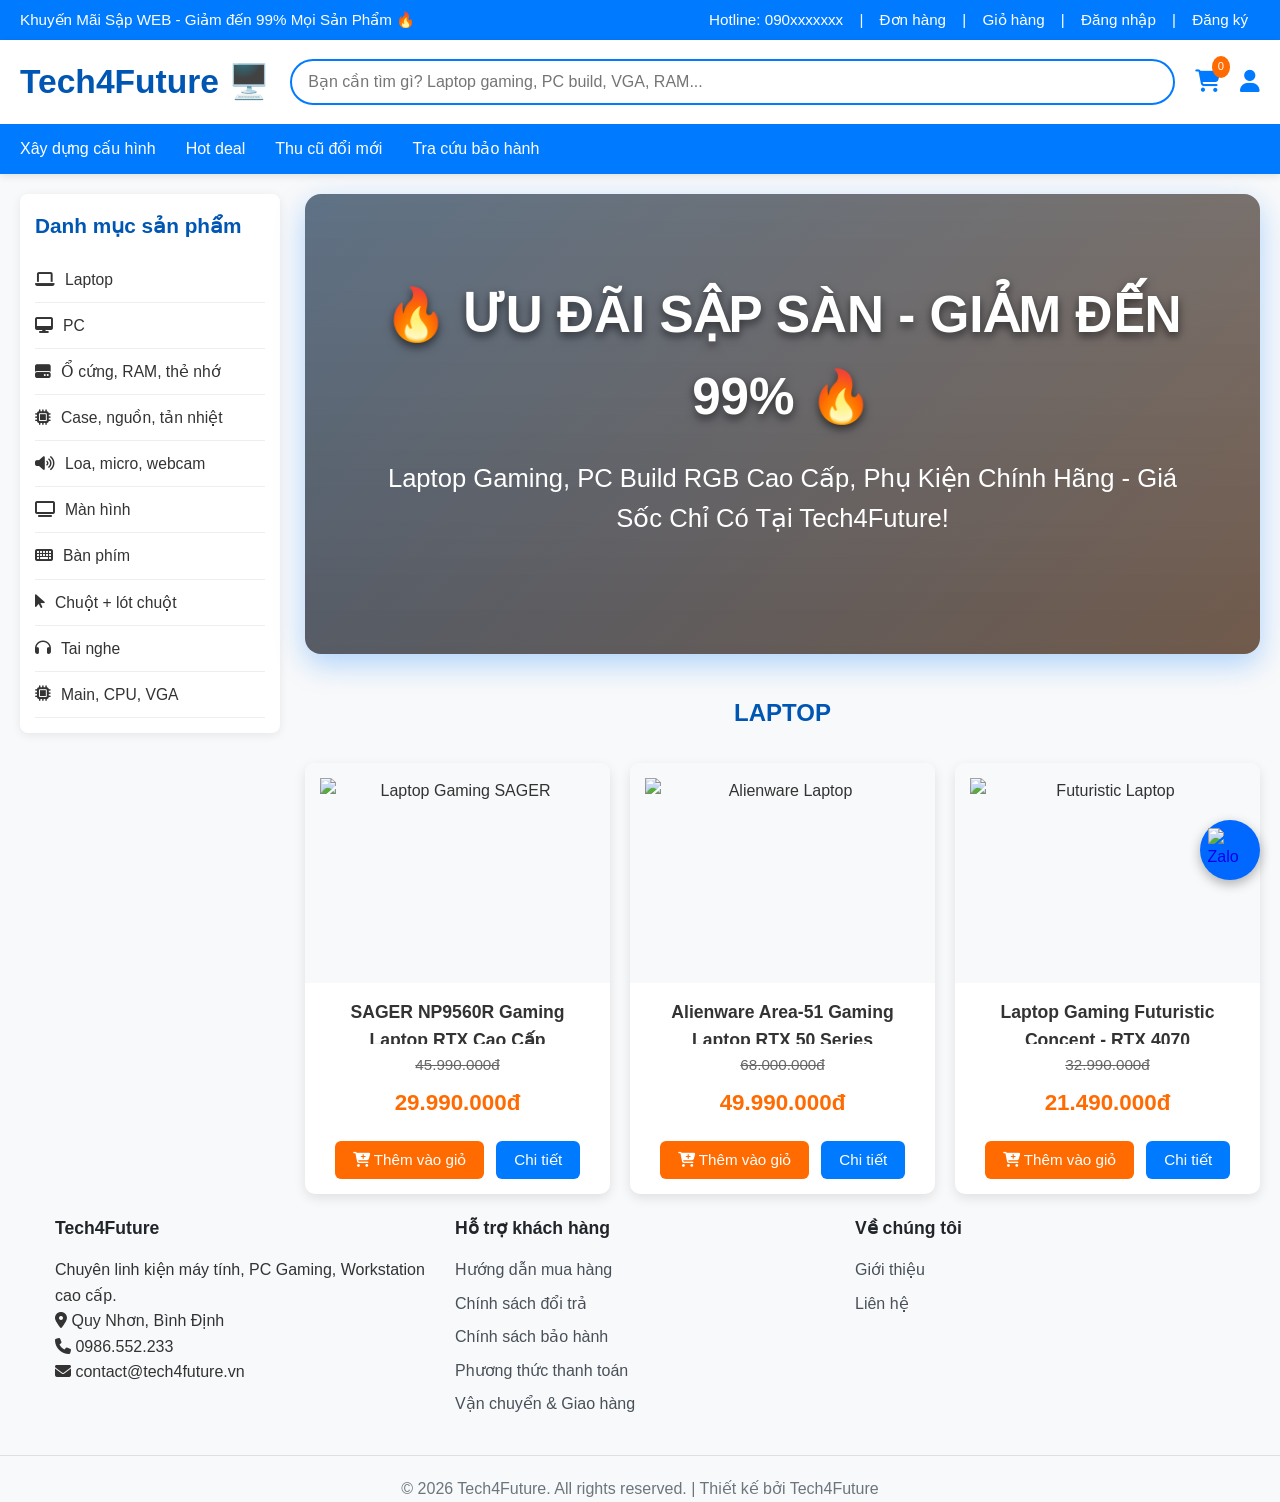
==== pages/laptop.html @ 3ebb7e1a "Khoi tao du an Tech4Future" ====
<!DOCTYPE html>
<html lang="vi">
    <head>
        <meta charset="UTF-8">
        <meta name="viewport" content="width=device-width, initial-scale=1.0"/>
        <title>Laptop - Tech4Future</title>
        <link rel="stylesheet" href="https://cdnjs.cloudflare.com/ajax/libs/font-awesome/6.5.0/css/all.min.css"/>
        <link rel="stylesheet" href="../css/style.css">
    </head>
    <body>
      <div class="top-bar">
    <div>Khuyến Mãi Sập WEB - Giảm đến 99% Mọi Sản Phẩm 🔥</div>
    <div>
      <a href="#">Hotline: 090xxxxxxx</a> |
      <a href="#">Đơn hàng</a> |
      <a href="#">Giỏ hàng</a> |
      <a href="../auth/login_full.html">Đăng nhập</a> |
      <a href="../auth/register_full.html">Đăng ký</a>
    </div>
  </div>

  <!-- Header -->
  <header>
    <div class="main-header">
      <a href="../index.html" class="logo">Tech4Future 🖥️</a>
      
      <div class="search-bar">
        <input type="text" placeholder="Bạn cần tìm gì? Laptop gaming, PC build, VGA, RAM...">
      </div>

      <div class="icons">
        <a href="#" class="cart"><i class="fas fa-shopping-cart"></i></a>
        <a href="#"><i class="fas fa-user"></i></a>
      </div>
    </div>

    <div class="nav-cat">
      <div class="nav-cat-inner">
        <a href="#">Xây dựng cấu hình</a>
        <a href="#">Hot deal</a>
        <a href="#">Thu cũ đổi mới</a>
        <a href="../pages/trabaohanh.html">Tra cứu bảo hành</a>
      </div>
    </div>
  </header>

  <div class="container">
    <!-- Sidebar -->
    <aside>
      <h3>Danh mục sản phẩm</h3>
      <ul class="cat-list">
        <li><a href="laptop.html"><i class="fas fa-laptop"></i> Laptop</a></li>
        <li><a href="pc.html"><i class="fas fa-desktop"></i> PC</a></li>
        <li><a href="#"><i class="fas fa-hdd"></i> Ổ cứng, RAM, thẻ nhớ</a></li>
        <li><a href="#"><i class="fas fa-microchip"></i> Case, nguồn, tản nhiệt</a></li>
        <li><a href="#"><i class="fas fa-volume-up"></i> Loa, micro, webcam</a></li>
        <li><a href="#"><i class="fas fa-tv"></i> Màn hình</a></li>
        <li><a href="#"><i class="fas fa-keyboard"></i> Bàn phím</a></li>
        <li><a href="#"><i class="fas fa-mouse-pointer"></i> Chuột + lót chuột</a></li>
        <li><a href="#"><i class="fas fa-headphones"></i> Tai nghe</a></li>
        <li><a href="#"><i class="fas fa-microchip"></i> Main, CPU, VGA</a></li>
      </ul>
    </aside>

    <!-- Main content -->
    <main>
      <div class="banner">
        <h1>🔥 ƯU ĐÃI SẬP SÀN - GIẢM ĐẾN 99% 🔥</h1>
        <p>Laptop Gaming, PC Build RGB Cao Cấp, Phụ Kiện Chính Hãng - Giá Sốc Chỉ Có Tại Tech4Future!</p>
      </div>

      <h2 style="text-align:center; color:var(--primary-dark); margin:30px 0;">LAPTOP</h2>
      <div class="hot-deals">

        <!-- Sản phẩm 1 -->
          <a href="../products/Sager.html" class="product-card-link">
            <div class="product-card">
              <img src="https://cdn.shopify.com/s/files/1/0228/7629/1136/files/section-1-np-9560r.jpg?v=1763933758" alt="Laptop Gaming SAGER">
              <div class="product-info">
                <h4>SAGER NP9560R Gaming Laptop RTX Cao Cấp</h4>
                <div><span class="old-price">45.990.000đ</span></div>
                <div class="price">29.990.000đ</div>
                <div class="product-buttons">
                  <button class="btn btn-add-to-cart"><i class="fas fa-cart-plus"></i> Thêm vào giỏ</button>
                  <button class="btn btn-detail">Chi tiết</button>
                </div>
              </div>
            </div>
          </a>

        <!-- Sản phẩm 2 -->
        <a href="../products/alienware.html" class="product-card-link">
          <div class="product-card">
            <img src="https://i.pcmag.com/imagery/articles/01oN03DkhXp3JIj5jBahM9G-1.fit_lim.size_1050x.jpg" alt="Alienware Laptop">
            <div class="product-info">
              <h4>Alienware Area-51 Gaming Laptop RTX 50 Series</h4>
              <div><span class="old-price">68.000.000đ</span></div>
              <div class="price">49.990.000đ</div>
              <div class="product-buttons">
                <button class="btn btn-add-to-cart"><i class="fas fa-cart-plus"></i> Thêm vào giỏ</button>
                <button class="btn btn-detail">Chi tiết</button>
              </div>
            </div>
          </div>
        </a>

        <!-- Sản phẩm 3 -->
        <a href="../products/futuristic.html" class="product-card-link">
          <div class="product-card">
            <img src="https://freepixel-prod.s3.amazonaws.com/preview/free-photos-a-sleek-and-modern-laptop-with-a-light-blue-screen-possibly-representing-an-advanced-or-futuristic-d-preview-100395574.jpg" alt="Futuristic Laptop">
            <div class="product-info">
              <h4>Laptop Gaming Futuristic Concept - RTX 4070</h4>
              <div><span class="old-price">32.990.000đ</span></div>
              <div class="price">21.490.000đ</div>
              <div class="product-buttons">
                <button class="btn btn-add-to-cart"><i class="fas fa-cart-plus"></i> Thêm vào giỏ</button>
                <button class="btn btn-detail">Chi tiết</button>
              </div>
            </div>
          </div>
        </a>
      </div>
    </main>
  </div>

  <footer class="site-footer">
    <div class="footer-container">
      <div class="footer-col">
        <h4>Tech4Future</h4>
        <p>Chuyên linh kiện máy tính, PC Gaming, Workstation cao cấp.</p>
        <p><i class="fas fa-map-marker-alt"></i> Quy Nhơn, Bình Định</p>
        <p><i class="fas fa-phone"></i> 0986.552.233</p>
        <p><i class="fas fa-envelope"></i> contact@tech4future.vn</p>
      </div>

      <div class="footer-col">
        <h4>Hỗ trợ khách hàng</h4>
        <ul>
          <li><a href="#">Hướng dẫn mua hàng</a></li>
          <li><a href="#">Chính sách đổi trả</a></li>
          <li><a href="#">Chính sách bảo hành</a></li>
          <li><a href="#">Phương thức thanh toán</a></li>
          <li><a href="#">Vận chuyển & Giao hàng</a></li>
        </ul>
      </div>

      <div class="footer-col">
        <h4>Về chúng tôi</h4>
        <ul>
          <li><a href="#">Giới thiệu</a></li>
          <li><a href="#">Liên hệ</a></li>
        </ul>
      </div>
    </div>

    <div class="footer-bottom">
      © 2026 Tech4Future. All rights reserved. | Thiết kế bởi Tech4Future
    </div>
  </footer>

  <!-- Floating Zalo Chat Button -->
  <a href="https://zalo.me/0832108179" target="_blank" class="zalo-float" title="Chat hỗ trợ qua Zalo">
    <img src="https://classic.vn/wp-content/uploads/2022/07/zalo-icon.png" alt="Zalo Support">
  </a>
    </body>
</html>
---- css/style.css ----
:root {
      --primary: #007BFF;       /* xanh dương chính */
      --primary-dark: #0056b3;
      --primary-light: #e3f2fd;
      --accent: #ff6b00;        /* cam nổi bật khuyến mãi */
      --text: #333;
      --gray: #666;
      --bg: #f8f9fa;
    }

    * { margin:0; padding:0; box-sizing:border-box; }
    body {
      font-family: 'Segoe UI', Tahoma, Geneva, Verdana, sans-serif;
      background: var(--bg);
      color: var(--text);
      line-height: 1.6;
    }

    /* Top bar */
    .top-bar {
      background: var(--primary);
      color: white;
      padding: 8px 20px;
      font-size: 0.95rem;
      display: flex;
      justify-content: space-between;
      align-items: center;
      flex-wrap: wrap;
    }
    .top-bar a { color: white; text-decoration: none; margin: 0 12px; }
    .top-bar a:hover { text-decoration: underline; }

    /* Header */
    header {
      background: white;
      box-shadow: 0 2px 8px rgba(0,0,0,0.1);
      position: sticky;
      top: 0;
      z-index: 999;
    }
    .main-header {
      max-width: 1400px;
      margin: 0 auto;
      padding: 15px 20px;
      display: flex;
      align-items: center;
      gap: 20px;
      flex-wrap: wrap;
    }
    .logo {
      font-size: 2.1rem;
      font-weight: bold;
      color: var(--primary-dark);
      text-decoration: none;
    }
    .search-bar {
      flex: 1;
      min-width: 280px;
    }
    .search-bar input {
      width: 100%;
      padding: 12px 16px;
      border: 2px solid var(--primary);
      border-radius: 50px;
      font-size: 1rem;
      outline: none;
    }
    .icons {
      display: flex;
      gap: 20px;
      font-size: 1.4rem;
    }
    .icons a { color: var(--primary); position: relative; }
    .icons .cart::after {
      content: "0";
      position: absolute;
      top: -8px; right: -10px;
      background: var(--accent);
      color: white;
      font-size: 0.7rem;
      padding: 2px 6px;
      border-radius: 50%;
    }

    /* Nav categories */
    .nav-cat {
      background: var(--primary);
      color: white;
    }
    .nav-cat-inner {
      max-width: 1400px;
      margin: 0 auto;
      padding: 12px 20px;
      display: flex;
      gap: 30px;
      font-weight: 500;
    }
    .nav-cat a { color: white; text-decoration: none; }
    .nav-cat a:hover { text-decoration: underline; }

    /* Layout */
    .container {
      max-width: 1400px;
      margin: 20px auto;
      padding: 0 20px;
      display: flex;
      gap: 25px;
    }

    aside {
      width: 260px;
      background: white;
      border-radius: 8px;
      box-shadow: 0 2px 10px rgba(0,0,0,0.08);
      padding: 15px;
      height: fit-content;
      position: sticky;
      top: 90px;
    }
    aside h3 {
      color: var(--primary-dark);
      margin-bottom: 15px;
      font-size: 1.3rem;
    }
    .cat-list {
      list-style: none;
    }
    .cat-list li {
      padding: 10px 0;
      border-bottom: 1px solid #eee;
    }
    .cat-list a {
      color: var(--text);
      text-decoration: none;
      display: flex;
      align-items: center;
      gap: 10px;
      font-size: 0.98rem;
    }
    .cat-list a:hover { color: var(--primary); }

    main { flex: 1; }

    /* Banner - Đã sửa với nền PC RGB đẹp */
    .banner {
      background: linear-gradient(rgba(0, 0, 0, 0.55), rgba(0, 0, 0, 0.65)), 
                  url('https://images.unsplash.com/photo-1587202372775-e229f172b9d7?auto=format&fit=crop&q=80&w=2000') center/cover no-repeat;
      color: white;
      padding: 80px 40px;
      border-radius: 16px;
      margin-bottom: 40px;
      text-align: center;
      box-shadow: 0 10px 30px rgba(0, 123, 255, 0.3);
      position: relative;
      overflow: hidden;
    }

    .banner::before {
      content: "";
      position: absolute;
      top: 0; left: 0; right: 0; bottom: 0;
      background: linear-gradient(135deg, rgba(0,123,255,0.15), rgba(255,107,0,0.15));
      pointer-events: none;
    }

    .banner h1 {
      font-size: 3.2rem;
      margin-bottom: 20px;
      text-shadow: 0 4px 10px rgba(0,0,0,0.6);
      position: relative;
      z-index: 2;
    }

    .banner p {
      font-size: 1.6rem;
      margin-bottom: 35px;
      max-width: 800px;
      margin-left: auto;
      margin-right: auto;
      position: relative;
      z-index: 2;
    }

    .banner .btn {
      background: var(--accent);
      color: white;
      padding: 18px 48px;
      border-radius: 50px;
      text-decoration: none;
      font-weight: bold;
      font-size: 1.4rem;
      transition: all 0.3s;
      box-shadow: 0 6px 20px rgba(255,107,0,0.4);
      position: relative;
      z-index: 2;
      display: inline-block;
    }

    .banner .btn:hover {
      background: #e65c00;
      transform: translateY(-5px) scale(1.05);
      box-shadow: 0 12px 30px rgba(255,107,0,0.6);
    }

    .hot-deals {
      display: grid;
      grid-template-columns: repeat(auto-fit, minmax(280px, 1fr));
      gap: 20px;
    }

    /* Product Card */
    .product-card-link {
      display: block;
      text-decoration: none;
      color: inherit;
      height: 100%;
    }

    .product-card {
      background: white;
      border-radius: 10px;
      overflow: hidden;
      box-shadow: 0 4px 12px rgba(0,0,0,0.1);
      transition: 0.3s;
      text-align: center;
      height: 100%;
      display: flex;
      flex-direction: column;
    }

    .product-card:hover {
      transform: translateY(-8px);
      box-shadow: 0 12px 30px rgba(0,123,255,0.25);
    }

    .product-card img {
      width: 100%;
      height: 220px;
      object-fit: contain;
      padding: 15px;
      background: #f8f9fa;
    }

    .product-info {
      padding: 15px;
      flex: 1;
      display: flex;
      flex-direction: column;
    }

    .product-info h4 {
      font-size: 1.1rem;
      margin-bottom: 8px;
      height: 2.6em;
      overflow: hidden;
    }

    .price {
      color: var(--accent);
      font-size: 1.4rem;
      font-weight: bold;
      margin: 8px 0;
    }

    .old-price {
      color: var(--gray);
      text-decoration: line-through;
      font-size: 0.95rem;
    }

    .product-buttons {
      margin-top: 12px;
      display: flex;
      gap: 12px;
      justify-content: center;
      flex-wrap: wrap;
    }

    .btn {
      padding: 10px 18px;
      font-size: 0.95rem;
      border: none;
      border-radius: 6px;
      cursor: pointer;
      transition: all 0.2s;
    }

    .btn-add-to-cart {
      background: var(--accent);
      color: white;
    }

    .btn-add-to-cart:hover {
      background: #e65c00;
      transform: translateY(-2px);
    }

    .btn-detail {
      background: var(--primary);
      color: white;
    }

    .btn-detail:hover {
      background: var(--primary-dark);
      transform: translateY(-2px);
    }

    .product-buttons button {
      position: relative;
      z-index: 2;
    }

    /* Floating Zalo Button */
    .zalo-float {
      position: fixed;
      bottom: 20px;
      right: 20px;
      width: 60px;
      height: 60px;
      background: #0068ff;
      border-radius: 50%;
      box-shadow: 0 4px 12px rgba(0, 0, 0, 0.3);
      display: flex;
      align-items: center;
      justify-content: center;
      z-index: 9999;
      transition: all 0.3s ease;
      text-decoration: none;
    }

    .zalo-float img {
      width: 45px;
      height: 45px;
      object-fit: contain;
    }

    .zalo-float:hover {
      transform: scale(1.15);
      box-shadow: 0 8px 20px rgba(0, 104, 255, 0.4);
    }

    @media (max-width: 992px) {
      .container { flex-direction: column; }
      aside { width: 100%; position: static; }
    }
    @media (max-width: 768px) {
      .main-header { flex-direction: column; gap: 15px; }
      .nav-cat-inner { flex-wrap: wrap; justify-content: center; }
      .banner { padding: 60px 20px; }
      .banner h1 { font-size: 2.5rem; }
      .banner p { font-size: 1.3rem; }
      .zalo-float {
        width: 55px;
        height: 55px;
        bottom: 15px;
        right: 15px;
      }
      .zalo-float img {
        width: 40px;
        height: 40px;
      }
    }

    /* Footer */
    .footer-container {
      max-width: 1200px;
      margin: 0 auto;
      padding: 0 15px;
      display: grid;
      grid-template-columns: repeat(auto-fit, minmax(220px, 1fr));
      gap: 30px;
    }

    .footer-col h4 {
      margin-bottom: 15px;
      color: #212529;
      font-size: 1.1rem;
    }

    .footer-col ul {
      list-style: none;
    }

    .footer-col ul li {
      margin-bottom: 8px;
    }

    .footer-col a {
      color: #495057;
      text-decoration: none;
    }

    .footer-col a:hover {
      color: #007bff;
    }

    .footer-bottom {
      text-align: center;
      margin-top: 30px;
      padding-top: 20px;
      border-top: 1px solid #e0e0e0;
      color: #6c757d;
    }
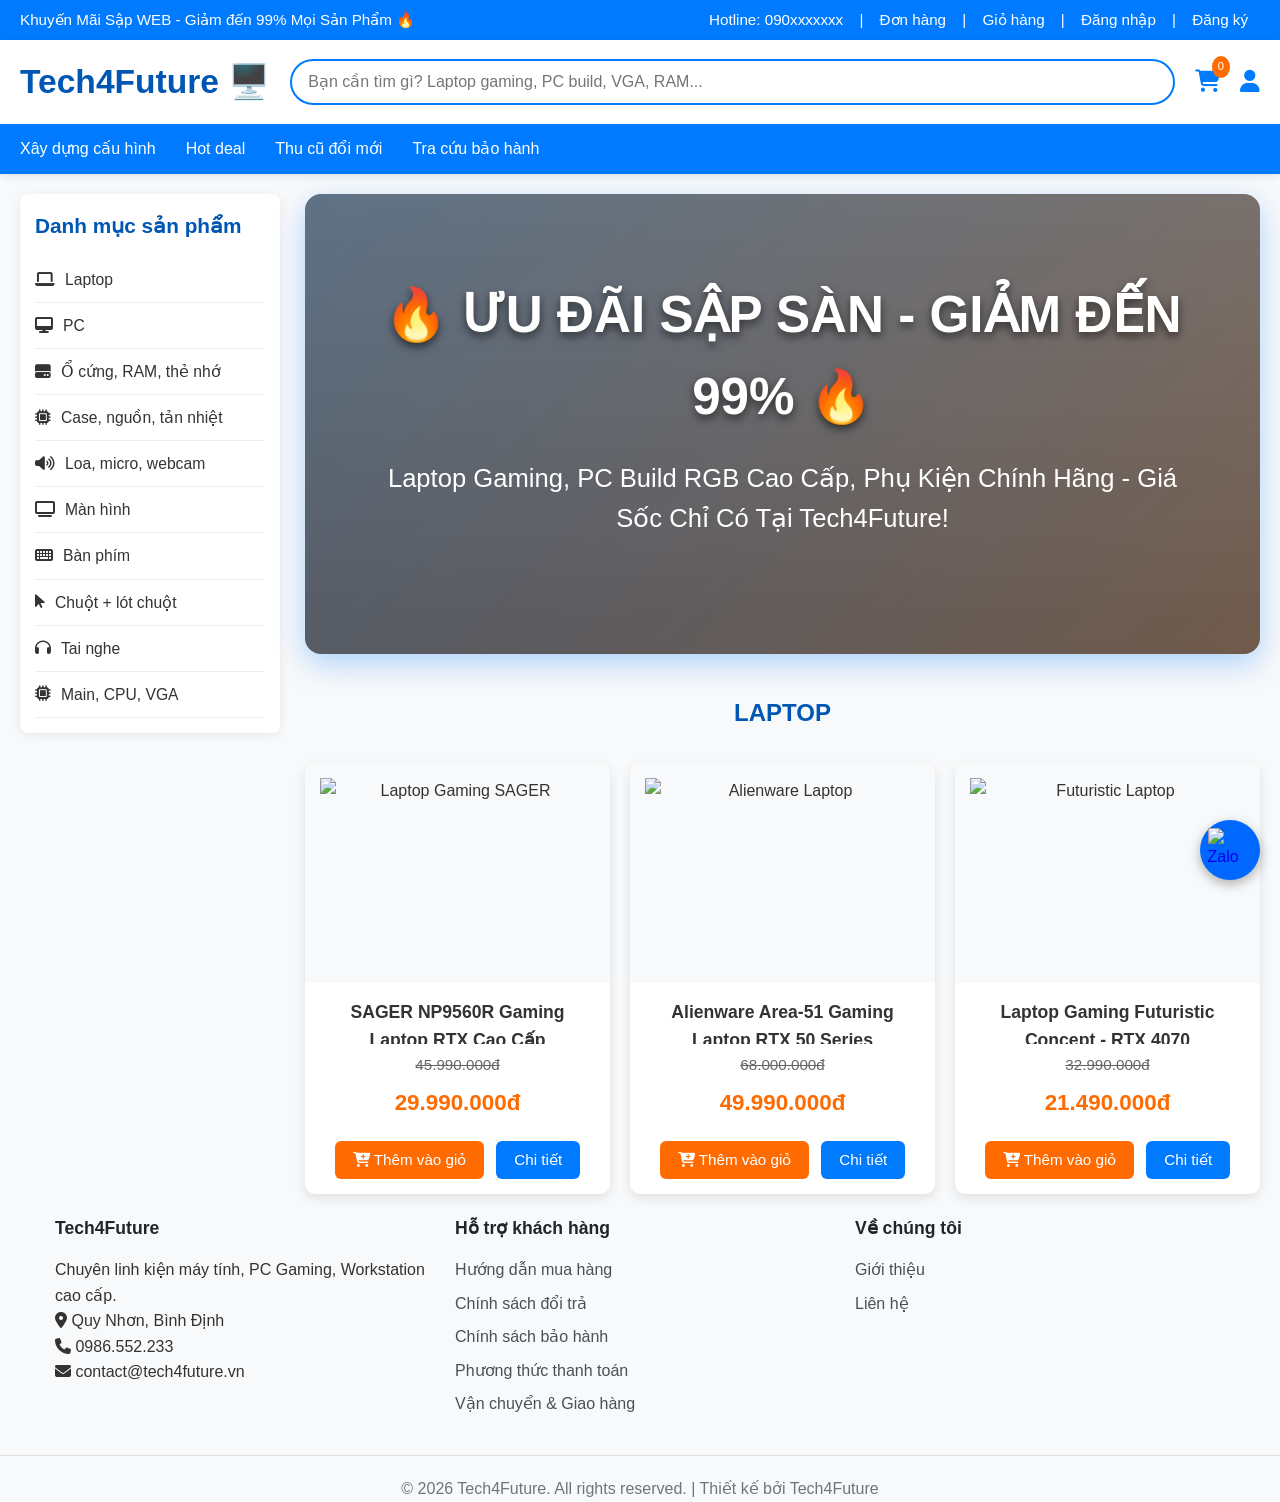
==== commit aca28bb6: "bố cục folder" ====
--- a/pages/laptop.html
+++ b/pages/laptop.html
@@ -5,7 +5,7 @@
         <meta name="viewport" content="width=device-width, initial-scale=1.0"/>
         <title>Laptop - Tech4Future</title>
         <link rel="stylesheet" href="https://cdnjs.cloudflare.com/ajax/libs/font-awesome/6.5.0/css/all.min.css"/>
-        <link rel="stylesheet" href="../css/style.css">
+        <link rel="stylesheet" href="../assets/css/style.css">
     </head>
     <body>
       <div class="top-bar">
@@ -163,4 +163,4 @@
     <img src="https://classic.vn/wp-content/uploads/2022/07/zalo-icon.png" alt="Zalo Support">
   </a>
     </body>
-</html>+</html>
--- a/assets/css/style.css
+++ b/assets/css/style.css
@@ -0,0 +1,404 @@
+
+ :root {
+   --primary: #007BFF;       /* xanh duong chinh */
+      --primary-dark: #0056b3;
+      --primary-light: #e3f2fd;
+   --accent: #ff6b00;        /* cam noi bat khuyen mai */
+      --text: #333;
+      --gray: #666;
+      --bg: #f8f9fa;
+    }
+
+    * { margin:0; padding:0; box-sizing:border-box; }
+    body {
+      font-family: 'Segoe UI', Tahoma, Geneva, Verdana, sans-serif;
+      background: var(--bg);
+      color: var(--text);
+      line-height: 1.6;
+    }
+
+    /* Top bar */
+    .top-bar {
+      background: var(--primary);
+      color: white;
+      padding: 8px 20px;
+      font-size: 0.95rem;
+      display: flex;
+      justify-content: space-between;
+      align-items: center;
+      flex-wrap: wrap;
+    }
+    .top-bar a { color: white; text-decoration: none; margin: 0 12px; }
+    .top-bar a:hover { text-decoration: underline; }
+
+    /* Header */
+    header {
+      background: white;
+      box-shadow: 0 2px 8px rgba(0,0,0,0.1);
+      position: sticky;
+      top: 0;
+      z-index: 999;
+    }
+    .main-header {
+      max-width: 1400px;
+      margin: 0 auto;
+      padding: 15px 20px;
+      display: flex;
+      align-items: center;
+      gap: 20px;
+      flex-wrap: wrap;
+    }
+    .logo {
+      font-size: 2.1rem;
+      font-weight: bold;
+      color: var(--primary-dark);
+      text-decoration: none;
+    }
+    .search-bar {
+      flex: 1;
+      min-width: 280px;
+    }
+    .search-bar input {
+      width: 100%;
+      padding: 12px 16px;
+      border: 2px solid var(--primary);
+      border-radius: 50px;
+      font-size: 1rem;
+      outline: none;
+    }
+    .icons {
+      display: flex;
+      gap: 20px;
+      font-size: 1.4rem;
+    }
+    .icons a { color: var(--primary); position: relative; }
+    .icons .cart::after {
+      content: "0";
+      position: absolute;
+      top: -8px; right: -10px;
+      background: var(--accent);
+      color: white;
+      font-size: 0.7rem;
+      padding: 2px 6px;
+      border-radius: 50%;
+    }
+
+    /* Nav categories */
+    .nav-cat {
+      background: var(--primary);
+      color: white;
+    }
+    .nav-cat-inner {
+      max-width: 1400px;
+      margin: 0 auto;
+      padding: 12px 20px;
+      display: flex;
+      gap: 30px;
+      font-weight: 500;
+    }
+    .nav-cat a { color: white; text-decoration: none; }
+    .nav-cat a:hover { text-decoration: underline; }
+
+    /* Layout */
+    .container {
+      max-width: 1400px;
+      margin: 20px auto;
+      padding: 0 20px;
+      display: flex;
+      gap: 25px;
+    }
+
+    aside {
+      width: 260px;
+      background: white;
+      border-radius: 8px;
+      box-shadow: 0 2px 10px rgba(0,0,0,0.08);
+      padding: 15px;
+      height: fit-content;
+      position: sticky;
+      top: 90px;
+    }
+    aside h3 {
+      color: var(--primary-dark);
+      margin-bottom: 15px;
+      font-size: 1.3rem;
+    }
+    .cat-list {
+      list-style: none;
+    }
+    .cat-list li {
+      padding: 10px 0;
+      border-bottom: 1px solid #eee;
+    }
+    .cat-list a {
+      color: var(--text);
+      text-decoration: none;
+      display: flex;
+      align-items: center;
+      gap: 10px;
+      font-size: 0.98rem;
+    }
+    .cat-list a:hover { color: var(--primary); }
+
+    main { flex: 1; }
+
+    /* Banner - da sua voi nen PC RGB dep */
+    .banner {
+      background: linear-gradient(rgba(0, 0, 0, 0.55), rgba(0, 0, 0, 0.65)), 
+                  url('https://images.unsplash.com/photo-1587202372775-e229f172b9d7?auto=format&fit=crop&q=80&w=2000') center/cover no-repeat;
+      color: white;
+      padding: 80px 40px;
+      border-radius: 16px;
+      margin-bottom: 40px;
+      text-align: center;
+      box-shadow: 0 10px 30px rgba(0, 123, 255, 0.3);
+      position: relative;
+      overflow: hidden;
+    }
+
+    .banner::before {
+      content: "";
+      position: absolute;
+      top: 0; left: 0; right: 0; bottom: 0;
+      background: linear-gradient(135deg, rgba(0,123,255,0.15), rgba(255,107,0,0.15));
+      pointer-events: none;
+    }
+
+    .banner h1 {
+      font-size: 3.2rem;
+      margin-bottom: 20px;
+      text-shadow: 0 4px 10px rgba(0,0,0,0.6);
+      position: relative;
+      z-index: 2;
+    }
+
+    .banner p {
+      font-size: 1.6rem;
+      margin-bottom: 35px;
+      max-width: 800px;
+      margin-left: auto;
+      margin-right: auto;
+      position: relative;
+      z-index: 2;
+    }
+
+    .banner .btn {
+      background: var(--accent);
+      color: white;
+      padding: 18px 48px;
+      border-radius: 50px;
+      text-decoration: none;
+      font-weight: bold;
+      font-size: 1.4rem;
+      transition: all 0.3s;
+      box-shadow: 0 6px 20px rgba(255,107,0,0.4);
+      position: relative;
+      z-index: 2;
+      display: inline-block;
+    }
+
+    .banner .btn:hover {
+      background: #e65c00;
+      transform: translateY(-5px) scale(1.05);
+      box-shadow: 0 12px 30px rgba(255,107,0,0.6);
+    }
+
+    .hot-deals {
+      display: grid;
+      grid-template-columns: repeat(auto-fit, minmax(280px, 1fr));
+      gap: 20px;
+    }
+
+    /* Product Card */
+    .product-card-link {
+      display: block;
+      text-decoration: none;
+      color: inherit;
+      height: 100%;
+    }
+
+    .product-card {
+      background: white;
+      border-radius: 10px;
+      overflow: hidden;
+      box-shadow: 0 4px 12px rgba(0,0,0,0.1);
+      transition: 0.3s;
+      text-align: center;
+      height: 100%;
+      display: flex;
+      flex-direction: column;
+    }
+
+    .product-card:hover {
+      transform: translateY(-8px);
+      box-shadow: 0 12px 30px rgba(0,123,255,0.25);
+    }
+
+    .product-card img {
+      width: 100%;
+      height: 220px;
+      object-fit: contain;
+      padding: 15px;
+      background: #f8f9fa;
+    }
+
+    .product-info {
+      padding: 15px;
+      flex: 1;
+      display: flex;
+      flex-direction: column;
+    }
+
+    .product-info h4 {
+      font-size: 1.1rem;
+      margin-bottom: 8px;
+      height: 2.6em;
+      overflow: hidden;
+    }
+
+    .price {
+      color: var(--accent);
+      font-size: 1.4rem;
+      font-weight: bold;
+      margin: 8px 0;
+    }
+
+    .old-price {
+      color: var(--gray);
+      text-decoration: line-through;
+      font-size: 0.95rem;
+    }
+
+    .product-buttons {
+      margin-top: 12px;
+      display: flex;
+      gap: 12px;
+      justify-content: center;
+      flex-wrap: wrap;
+    }
+
+    .btn {
+      padding: 10px 18px;
+      font-size: 0.95rem;
+      border: none;
+      border-radius: 6px;
+      cursor: pointer;
+      transition: all 0.2s;
+    }
+
+    .btn-add-to-cart {
+      background: var(--accent);
+      color: white;
+    }
+
+    .btn-add-to-cart:hover {
+      background: #e65c00;
+      transform: translateY(-2px);
+    }
+
+    .btn-detail {
+      background: var(--primary);
+      color: white;
+    }
+
+    .btn-detail:hover {
+      background: var(--primary-dark);
+      transform: translateY(-2px);
+    }
+
+    .product-buttons button {
+      position: relative;
+      z-index: 2;
+    }
+
+    /* Floating Zalo Button */
+    .zalo-float {
+      position: fixed;
+      bottom: 20px;
+      right: 20px;
+      width: 60px;
+      height: 60px;
+      background: #0068ff;
+      border-radius: 50%;
+      box-shadow: 0 4px 12px rgba(0, 0, 0, 0.3);
+      display: flex;
+      align-items: center;
+      justify-content: center;
+      z-index: 9999;
+      transition: all 0.3s ease;
+      text-decoration: none;
+    }
+
+    .zalo-float img {
+      width: 45px;
+      height: 45px;
+      object-fit: contain;
+    }
+
+    .zalo-float:hover {
+      transform: scale(1.15);
+      box-shadow: 0 8px 20px rgba(0, 104, 255, 0.4);
+    }
+
+    @media (max-width: 992px) {
+      .container { flex-direction: column; }
+      aside { width: 100%; position: static; }
+    }
+    @media (max-width: 768px) {
+      .main-header { flex-direction: column; gap: 15px; }
+      .nav-cat-inner { flex-wrap: wrap; justify-content: center; }
+      .banner { padding: 60px 20px; }
+      .banner h1 { font-size: 2.5rem; }
+      .banner p { font-size: 1.3rem; }
+      .zalo-float {
+        width: 55px;
+        height: 55px;
+        bottom: 15px;
+        right: 15px;
+      }
+      .zalo-float img {
+        width: 40px;
+        height: 40px;
+      }
+    }
+
+    /* Footer */
+    .footer-container {
+      max-width: 1200px;
+      margin: 0 auto;
+      padding: 0 15px;
+      display: grid;
+      grid-template-columns: repeat(auto-fit, minmax(220px, 1fr));
+      gap: 30px;
+    }
+
+    .footer-col h4 {
+      margin-bottom: 15px;
+      color: #212529;
+      font-size: 1.1rem;
+    }
+
+    .footer-col ul {
+      list-style: none;
+    }
+
+    .footer-col ul li {
+      margin-bottom: 8px;
+    }
+
+    .footer-col a {
+      color: #495057;
+      text-decoration: none;
+    }
+
+    .footer-col a:hover {
+      color: #007bff;
+    }
+
+    .footer-bottom {
+      text-align: center;
+      margin-top: 30px;
+      padding-top: 20px;
+      border-top: 1px solid #e0e0e0;
+      color: #6c757d;
+    }
